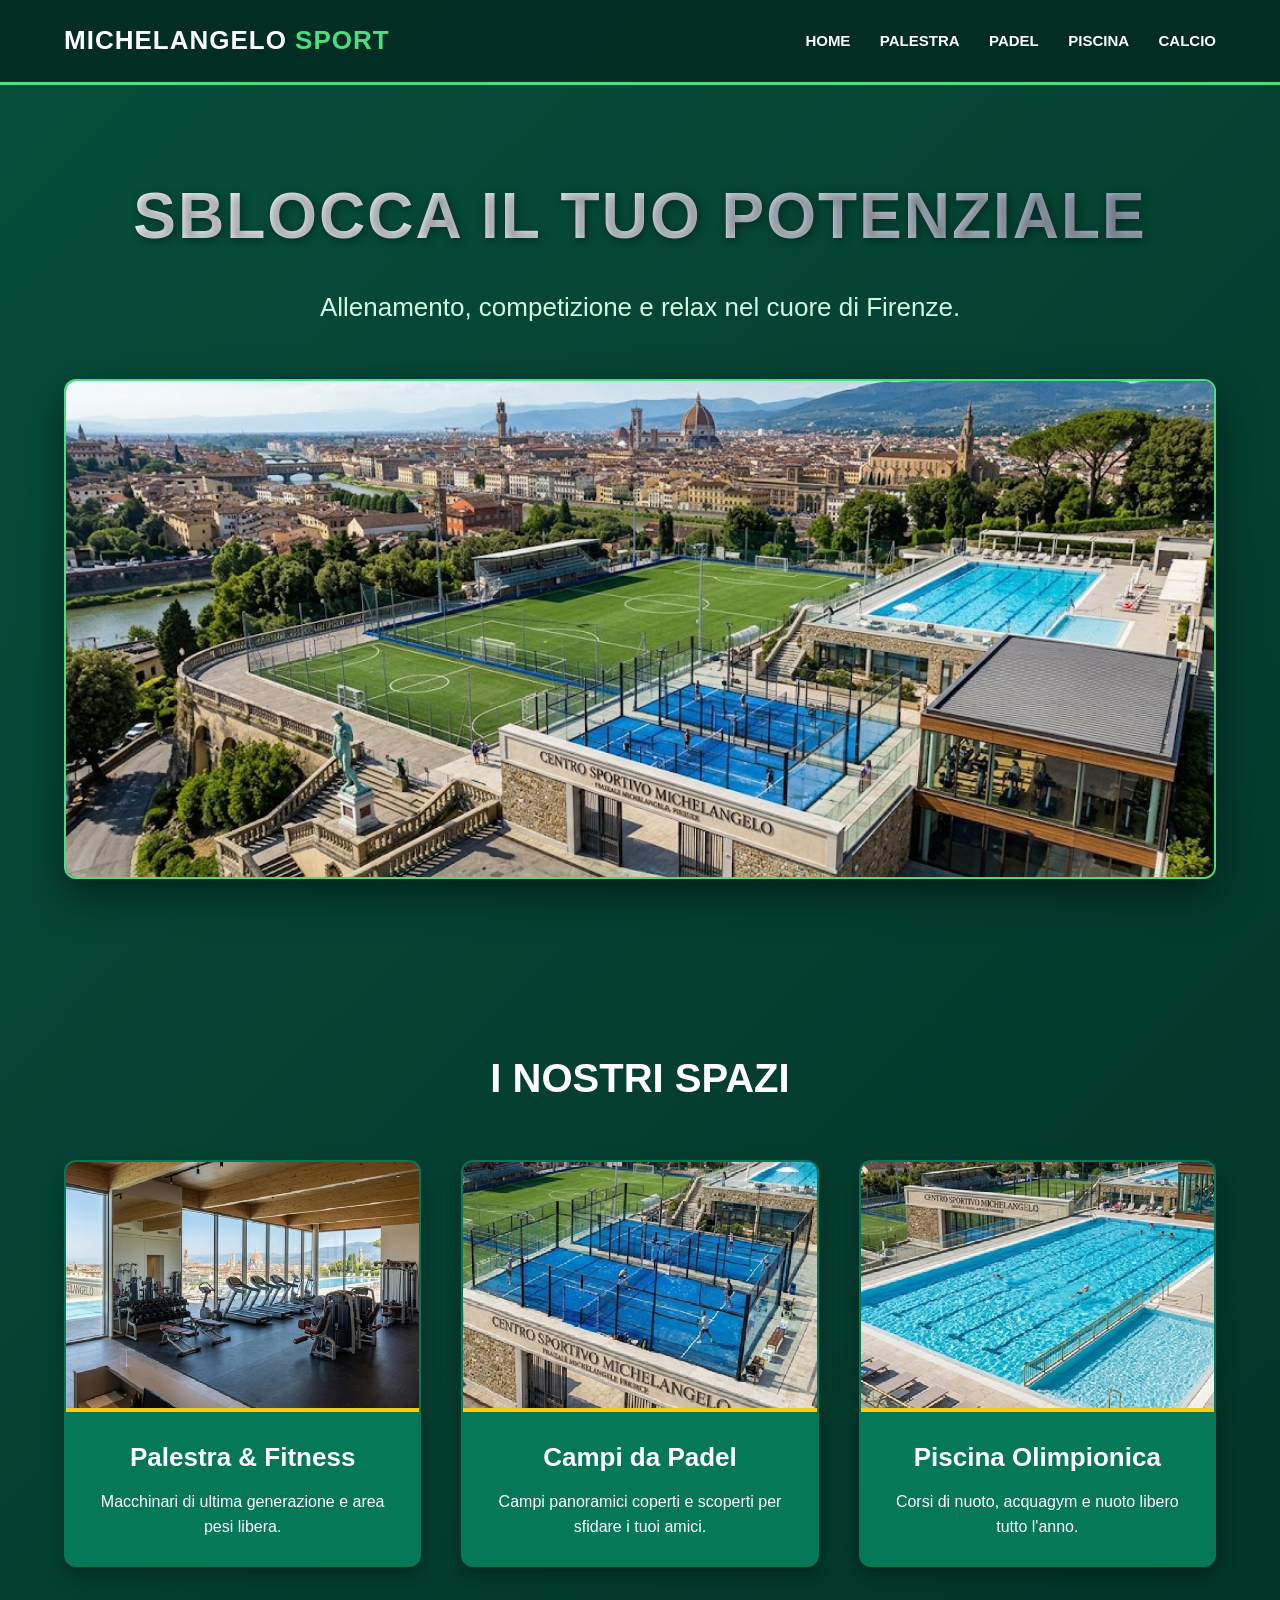
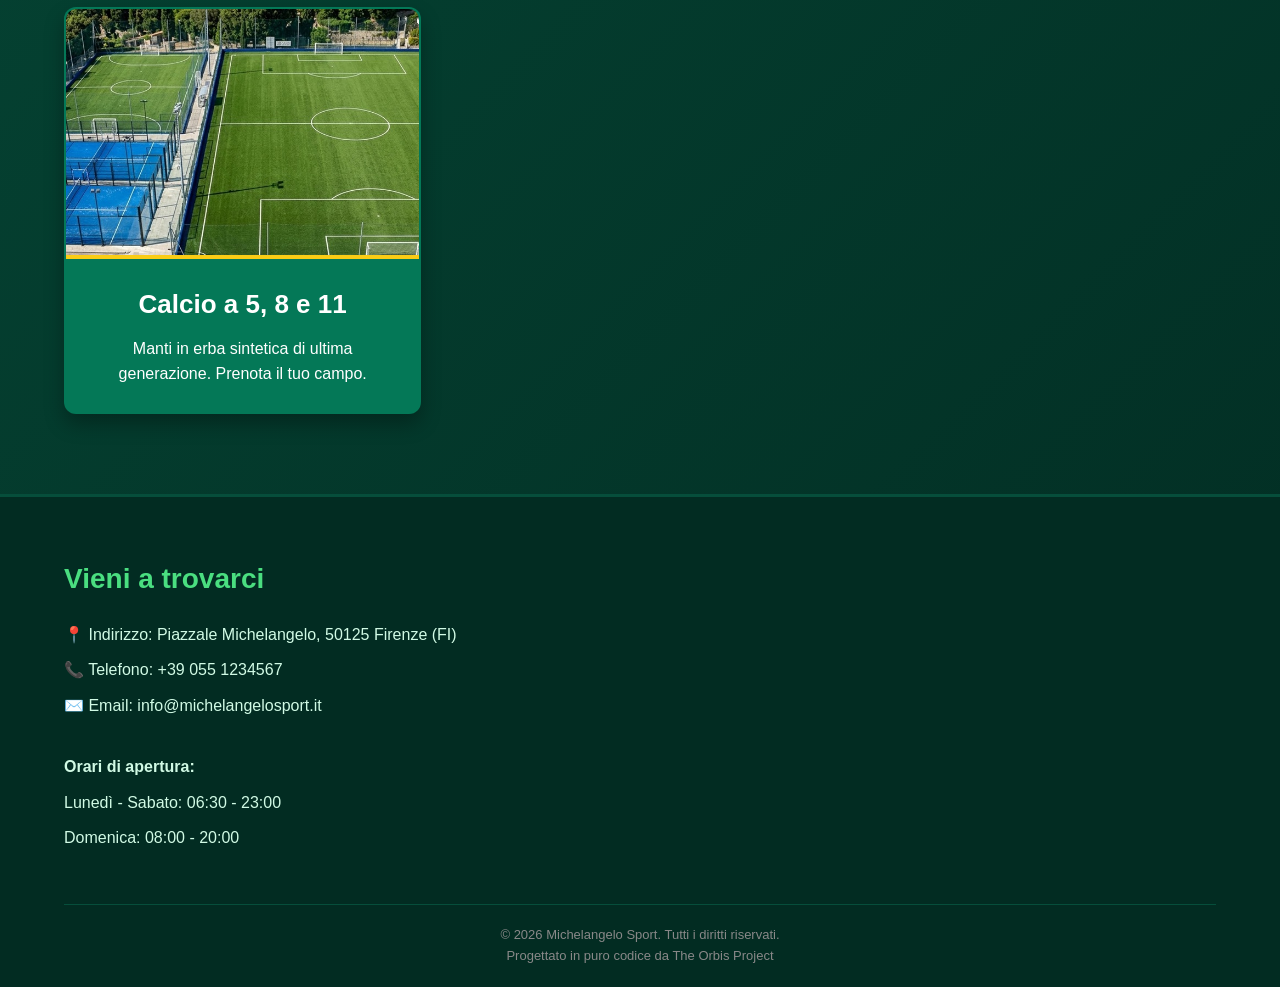
==== index.html @ 086e08e2 "MiniApp: ROLLBACK MANUALE (Utente)" ====
<!DOCTYPE html>
<html lang="it">
<head>
    <meta charset="UTF-8">
    <meta name="viewport" content="width=device-width, initial-scale=1.0">
    <title>Centro Sportivo Michelangelo | L'Energia prende Forma</title>
    <style>
        /* === VARIABILI E RESET (Nuovo Tema Natura e Vitalità) === */
        :root {
            --primary-color: #4ade80; /* Verde prato luminoso ed energico */
            --accent-color: #facc15; /* Giallo sole per i dettagli e i contrasti */
            --dark-bg: #064e3b; /* Verde foresta profondo per lo sfondo principale */
            --card-bg: #047857; /* Verde smeraldo per le schede dei servizi */
            --text-light: #ffffff; /* Testo bianco puro per massima leggibilità */
            --text-muted: #d1fae5; /* Verde chiarissimo per i testi secondari */
        }
        
        * {
            box-sizing: border-box;
            margin: 0;
            padding: 0;
        }

        body {
            font-family: 'Segoe UI', Tahoma, Geneva, Verdana, sans-serif;
            background: linear-gradient(135deg, var(--dark-bg) 0%, #022c22 100%);
            color: var(--text-light);
            line-height: 1.6;
            overflow-x: hidden; /* Evita qualsiasi scorrimento laterale indesiderato */
        }

        a {
            text-decoration: none;
            color: inherit;
        }

        /* === BARRA DI NAVIGAZIONE === */
        header {
            background-color: rgba(2, 44, 34, 0.95);
            color: white;
            padding: 20px 5%;
            display: flex;
            justify-content: space-between;
            align-items: center;
            position: sticky;
            top: 0;
            z-index: 1000;
            border-bottom: 3px solid var(--primary-color);
        }

        .logo {
            font-size: 26px;
            font-weight: 900;
            letter-spacing: 1px;
        }

        .logo span {
            color: var(--primary-color);
        }

        nav a {
            color: white;
            margin-left: 25px;
            font-weight: 600;
            font-size: 15px;
            text-transform: uppercase;
            transition: color 0.3s ease;
        }

        nav a:hover {
            color: var(--accent-color);
        }

        /* === SEZIONE HERO (PRINCIPALE) === */
        .hero {
            padding: 80px 5%;
            text-align: center;
        }

        .hero h1 {
            font-size: 64px; 
            margin-bottom: 20px;
            text-transform: uppercase;
            letter-spacing: 2px;
            /* Modifica: Gradiente premium da bianco puro a grigio argento */
            background: -webkit-linear-gradient(45deg, #ffffff, #e2e8f0, #94a3b8);
            -webkit-background-clip: text;
            -webkit-text-fill-color: transparent;
            text-shadow: 2px 2px 10px rgba(0,0,0,0.4);
        }

        .hero p {
            font-size: 26px; 
            color: var(--text-muted);
            margin-bottom: 50px;
            font-weight: 500;
        }

        .hero-image {
            width: 100%;
            height: 500px;
            object-fit: cover; 
            border-radius: 12px;
            box-shadow: 0 15px 40px rgba(0, 0, 0, 0.5);
            border: 2px solid var(--primary-color);
        }

        /* === SEZIONE SERVIZI === */
        .services-section {
            padding: 80px 5%;
        }

        .section-title {
            text-align: center;
            font-size: 40px;
            margin-bottom: 50px;
            color: white;
            text-transform: uppercase;
        }

        .grid-container {
            display: grid;
            grid-template-columns: repeat(auto-fit, minmax(280px, 1fr));
            gap: 40px;
        }

        .service-card {
            background-color: var(--card-bg);
            border-radius: 12px;
            overflow: hidden;
            box-shadow: 0 10px 20px rgba(0,0,0,0.3);
            transition: transform 0.3s ease, box-shadow 0.3s ease, border-color 0.3s ease;
            display: block; 
            border: 2px solid transparent;
        }

        .service-card:hover {
            transform: translateY(-10px);
            box-shadow: 0 15px 30px rgba(74, 222, 128, 0.3);
            border-color: var(--accent-color);
        }

        .card-image {
            width: 100%;
            height: 250px;
            object-fit: cover;
            display: block;
            border-bottom: 4px solid var(--accent-color);
        }

        .card-content {
            padding: 25px;
            text-align: center;
        }

        .card-content h3 {
            font-size: 26px;
            margin-bottom: 10px;
            color: white;
        }

        .card-content p {
            font-size: 16px;
            color: var(--text-muted);
        }

        /* === FOOTER E CONTATTI === */
        footer {
            background-color: #022c22;
            color: white;
            padding: 60px 5% 20px 5%;
            border-top: 3px solid #064e3b;
        }

        .footer-content {
            display: flex;
            flex-wrap: wrap;
            gap: 40px;
            justify-content: space-between;
            margin-bottom: 40px;
        }

        .contact-info {
            flex: 1;
            min-width: 300px;
        }

        .contact-info h2 {
            font-size: 28px;
            color: var(--primary-color);
            margin-bottom: 20px;
        }

        .contact-info p {
            margin-bottom: 10px;
            font-size: 16px;
            color: var(--text-muted);
        }

        .map-box {
            flex: 1;
            min-width: 300px;
        }

        .map-box iframe {
            width: 100%;
            height: 300px;
            border: none;
            border-radius: 12px;
            opacity: 0.9;
            transition: opacity 0.3s;
        }

        .map-box iframe:hover {
            opacity: 1;
        }

        .orbis-credit {
            text-align: center;
            padding-top: 20px;
            border-top: 1px solid #064e3b;
            font-size: 13px;
            color: #888;
        }

        /* =========================================================
           ADATTAMENTO PER CELLULARI (Media Queries) 
           ========================================================= */
        @media (max-width: 768px) {
            header {
                flex-direction: column;
                padding: 15px 5%;
                text-align: center;
            }
            
            .logo {
                margin-bottom: 15px;
                font-size: 24px;
            }

            nav {
                display: flex;
                flex-wrap: wrap;
                justify-content: center;
                gap: 15px;
            }

            nav a {
                margin-left: 0;
                font-size: 13px;
            }

            .hero {
                padding: 40px 5%;
            }

            .hero h1 {
                font-size: 34px;
            }

            .hero p {
                font-size: 18px;
                margin-bottom: 30px;
            }

            .hero-image {
                height: 250px;
            }

            .section-title {
                font-size: 30px;
                margin-bottom: 30px;
            }

            .footer-content {
                flex-direction: column;
                text-align: center;
            }

            .contact-info, .map-box {
                min-width: 100%;
            }
        }
    </style>
</head>
<body>

    <header>
        <div class="logo">MICHELANGELO <span>SPORT</span></div>
        <nav>
            <a href="index.html">Home</a>
            <a href="palestra.html">Palestra</a>
            <a href="padel.html">Padel</a>
            <a href="piscina.html">Piscina</a>
            <a href="calcio.html">Calcio</a>
        </nav>
    </header>

    <section class="hero">
        <h1>Sblocca il tuo potenziale</h1>
        <p>Allenamento, competizione e relax nel cuore di Firenze.</p>
        <img src="img/hero-sport.jpg" alt="Centro Sportivo Michelangelo" class="hero-image">
    </section>

    <section class="services-section">
        <h2 class="section-title">I Nostri Spazi</h2>
        <div class="grid-container">
            
            <a href="palestra.html" class="service-card">
                <img src="img/palestra.jpg" alt="Palestra e Fitness" class="card-image">
                <div class="card-content">
                    <h3 style="color: #ffffff;">Palestra & Fitness</h3>
                    <p style="color: #ffffff;">Macchinari di ultima generazione e area pesi libera.</p>
                </div>
            </a>

            <a href="padel.html" class="service-card">
                <img src="img/padel.jpg" alt="Campi da Padel" class="card-image">
                <div class="card-content">
                    <h3 style="color: #ffffff;">Campi da Padel</h3>
                    <p style="color: #ffffff;">Campi panoramici coperti e scoperti per sfidare i tuoi amici.</p>
                </div>
            </a>

            <a href="piscina.html" class="service-card">
                <img src="img/piscina.jpg" alt="Piscina Olimpionica" class="card-image">
                <div class="card-content">
                    <h3 style="color: #ffffff;">Piscina Olimpionica</h3>
                    <p style="color: #ffffff;">Corsi di nuoto, acquagym e nuoto libero tutto l'anno.</p>
                </div>
            </a>

            <a href="calcio.html" class="service-card">
                <img src="img/calcio.jpg" alt="Campi da Calcio" class="card-image">
                <div class="card-content">
                    <h3 style="color: #ffffff;">Calcio a 5, 8 e 11</h3>
                    <p style="color: #ffffff;">Manti in erba sintetica di ultima generazione. Prenota il tuo campo.</p>
                </div>
            </a>

        </div>
    </section>

    <footer>
        <div class="footer-content">
            <div class="contact-info">
                <h2>Vieni a trovarci</h2>
                <p>📍 Indirizzo: Piazzale Michelangelo, 50125 Firenze (FI)</p>
                <p>📞 Telefono: +39 055 1234567</p>
                <p>✉️ Email: info@michelangelosport.it</p>
                <br>
                <p><strong>Orari di apertura:</strong></p>
                <p>Lunedì - Sabato: 06:30 - 23:00</p>
                <p>Domenica: 08:00 - 20:00</p>
            </div>
            <div class="map-box">
                <iframe src="https://www.google.com/maps/embed?pb=!1m18!1m12!1m3!1d2881.564478144087!2d11.262529815494236!3d43.76295597911762!2m3!1f0!2f0!3f0!3m2!1i1024!2i768!4f13.1!3m3!1m2!1s0x132a54054a3dc4fb%3A0xb3fc4902dcfe8650!2sPiazzale%20Michelangelo!5e0!3m2!1sit!2sit!4v1689255000000!5m2!1sit!2sit" allowfullscreen="" loading="lazy" referrerpolicy="no-referrer-when-downgrade"></iframe>
            </div>
        </div>
        <div class="orbis-credit">
            © 2026 Michelangelo Sport. Tutti i diritti riservati.<br>
            Progettato in puro codice da The Orbis Project
        </div>
    </footer>

</body>
</html>
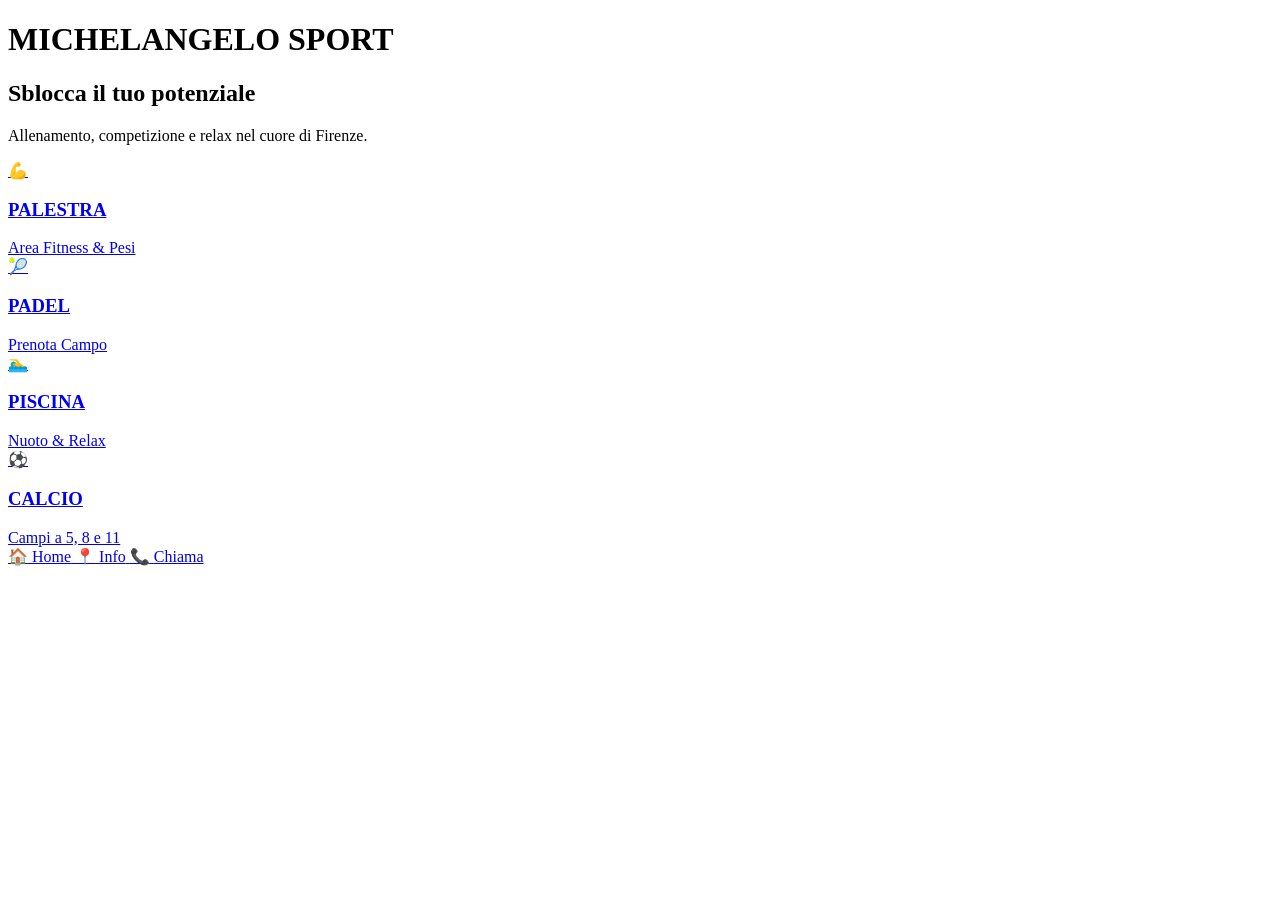
==== commit 7344d764: "Update index.html" ====
--- a/index.html
+++ b/index.html
@@ -2,366 +2,101 @@
 <html lang="it">
 <head>
     <meta charset="UTF-8">
-    <meta name="viewport" content="width=device-width, initial-scale=1.0">
+    <!-- Ottimizzazione per impedire lo zoom involontario sui dispositivi mobili -->
+    <meta name="viewport" content="width=device-width, initial-scale=1.0, maximum-scale=1.0, user-scalable=no">
     <title>Centro Sportivo Michelangelo | L'Energia prende Forma</title>
-    <style>
-        /* === VARIABILI E RESET (Nuovo Tema Natura e Vitalità) === */
-        :root {
-            --primary-color: #4ade80; /* Verde prato luminoso ed energico */
-            --accent-color: #facc15; /* Giallo sole per i dettagli e i contrasti */
-            --dark-bg: #064e3b; /* Verde foresta profondo per lo sfondo principale */
-            --card-bg: #047857; /* Verde smeraldo per le schede dei servizi */
-            --text-light: #ffffff; /* Testo bianco puro per massima leggibilità */
-            --text-muted: #d1fae5; /* Verde chiarissimo per i testi secondari */
-        }
-        
-        * {
-            box-sizing: border-box;
-            margin: 0;
-            padding: 0;
-        }
-
-        body {
-            font-family: 'Segoe UI', Tahoma, Geneva, Verdana, sans-serif;
-            background: linear-gradient(135deg, var(--dark-bg) 0%, #022c22 100%);
-            color: var(--text-light);
-            line-height: 1.6;
-            overflow-x: hidden; /* Evita qualsiasi scorrimento laterale indesiderato */
-        }
-
-        a {
-            text-decoration: none;
-            color: inherit;
-        }
-
-        /* === BARRA DI NAVIGAZIONE === */
-        header {
-            background-color: rgba(2, 44, 34, 0.95);
-            color: white;
-            padding: 20px 5%;
-            display: flex;
-            justify-content: space-between;
-            align-items: center;
-            position: sticky;
-            top: 0;
-            z-index: 1000;
-            border-bottom: 3px solid var(--primary-color);
-        }
-
-        .logo {
-            font-size: 26px;
-            font-weight: 900;
-            letter-spacing: 1px;
-        }
-
-        .logo span {
-            color: var(--primary-color);
-        }
-
-        nav a {
-            color: white;
-            margin-left: 25px;
-            font-weight: 600;
-            font-size: 15px;
-            text-transform: uppercase;
-            transition: color 0.3s ease;
-        }
-
-        nav a:hover {
-            color: var(--accent-color);
-        }
-
-        /* === SEZIONE HERO (PRINCIPALE) === */
-        .hero {
-            padding: 80px 5%;
-            text-align: center;
-        }
-
-        .hero h1 {
-            font-size: 64px; 
-            margin-bottom: 20px;
-            text-transform: uppercase;
-            letter-spacing: 2px;
-            /* Modifica: Gradiente premium da bianco puro a grigio argento */
-            background: -webkit-linear-gradient(45deg, #ffffff, #e2e8f0, #94a3b8);
-            -webkit-background-clip: text;
-            -webkit-text-fill-color: transparent;
-            text-shadow: 2px 2px 10px rgba(0,0,0,0.4);
-        }
-
-        .hero p {
-            font-size: 26px; 
-            color: var(--text-muted);
-            margin-bottom: 50px;
-            font-weight: 500;
-        }
-
-        .hero-image {
-            width: 100%;
-            height: 500px;
-            object-fit: cover; 
-            border-radius: 12px;
-            box-shadow: 0 15px 40px rgba(0, 0, 0, 0.5);
-            border: 2px solid var(--primary-color);
-        }
-
-        /* === SEZIONE SERVIZI === */
-        .services-section {
-            padding: 80px 5%;
-        }
-
-        .section-title {
-            text-align: center;
-            font-size: 40px;
-            margin-bottom: 50px;
-            color: white;
-            text-transform: uppercase;
-        }
-
-        .grid-container {
-            display: grid;
-            grid-template-columns: repeat(auto-fit, minmax(280px, 1fr));
-            gap: 40px;
-        }
-
-        .service-card {
-            background-color: var(--card-bg);
-            border-radius: 12px;
-            overflow: hidden;
-            box-shadow: 0 10px 20px rgba(0,0,0,0.3);
-            transition: transform 0.3s ease, box-shadow 0.3s ease, border-color 0.3s ease;
-            display: block; 
-            border: 2px solid transparent;
-        }
-
-        .service-card:hover {
-            transform: translateY(-10px);
-            box-shadow: 0 15px 30px rgba(74, 222, 128, 0.3);
-            border-color: var(--accent-color);
-        }
-
-        .card-image {
-            width: 100%;
-            height: 250px;
-            object-fit: cover;
-            display: block;
-            border-bottom: 4px solid var(--accent-color);
-        }
-
-        .card-content {
-            padding: 25px;
-            text-align: center;
-        }
-
-        .card-content h3 {
-            font-size: 26px;
-            margin-bottom: 10px;
-            color: white;
-        }
-
-        .card-content p {
-            font-size: 16px;
-            color: var(--text-muted);
-        }
-
-        /* === FOOTER E CONTATTI === */
-        footer {
-            background-color: #022c22;
-            color: white;
-            padding: 60px 5% 20px 5%;
-            border-top: 3px solid #064e3b;
-        }
-
-        .footer-content {
-            display: flex;
-            flex-wrap: wrap;
-            gap: 40px;
-            justify-content: space-between;
-            margin-bottom: 40px;
-        }
-
-        .contact-info {
-            flex: 1;
-            min-width: 300px;
-        }
-
-        .contact-info h2 {
-            font-size: 28px;
-            color: var(--primary-color);
-            margin-bottom: 20px;
-        }
-
-        .contact-info p {
-            margin-bottom: 10px;
-            font-size: 16px;
-            color: var(--text-muted);
-        }
-
-        .map-box {
-            flex: 1;
-            min-width: 300px;
-        }
-
-        .map-box iframe {
-            width: 100%;
-            height: 300px;
-            border: none;
-            border-radius: 12px;
-            opacity: 0.9;
-            transition: opacity 0.3s;
-        }
-
-        .map-box iframe:hover {
-            opacity: 1;
-        }
-
-        .orbis-credit {
-            text-align: center;
-            padding-top: 20px;
-            border-top: 1px solid #064e3b;
-            font-size: 13px;
-            color: #888;
-        }
-
-        /* =========================================================
-           ADATTAMENTO PER CELLULARI (Media Queries) 
-           ========================================================= */
-        @media (max-width: 768px) {
-            header {
-                flex-direction: column;
-                padding: 15px 5%;
-                text-align: center;
-            }
-            
-            .logo {
-                margin-bottom: 15px;
-                font-size: 24px;
-            }
-
-            nav {
-                display: flex;
-                flex-wrap: wrap;
-                justify-content: center;
-                gap: 15px;
-            }
-
-            nav a {
-                margin-left: 0;
-                font-size: 13px;
-            }
-
-            .hero {
-                padding: 40px 5%;
-            }
-
-            .hero h1 {
-                font-size: 34px;
-            }
-
-            .hero p {
-                font-size: 18px;
-                margin-bottom: 30px;
-            }
-
-            .hero-image {
-                height: 250px;
-            }
-
-            .section-title {
-                font-size: 30px;
-                margin-bottom: 30px;
-            }
-
-            .footer-content {
-                flex-direction: column;
-                text-align: center;
-            }
-
-            .contact-info, .map-box {
-                min-width: 100%;
-            }
-        }
-    </style>
+    <meta name="description" content="Allenamento, competizione e relax nel cuore di Firenze. Scopri i nostri campi da Padel, Calcio, Piscina Olimpionica e Palestra.">
+    
+    <!-- Fogli di stile -->
+    <link rel="stylesheet" href="css/style.css">
 </head>
 <body>
+    <!-- 1. SFONDO E OVERLAY (L'immagine hero-sport.jpg sarà richiamata dal CSS) -->
+    <div class="background-container">
+        <div class="glass-overlay"></div>
+    </div>
 
-    <header>
-        <div class="logo">MICHELANGELO <span>SPORT</span></div>
-        <nav>
-            <a href="index.html">Home</a>
-            <a href="palestra.html">Palestra</a>
-            <a href="padel.html">Padel</a>
-            <a href="piscina.html">Piscina</a>
-            <a href="calcio.html">Calcio</a>
-        </nav>
+    <!-- 2. HEADER MINIMAL (Glassmorphism) -->
+    <header class="top-nav glass-panel">
+        <div class="brand-container">
+            <h1 class="brand-logo">MICHELANGELO <span class="brand-accent">SPORT</span></h1>
+        </div>
     </header>
 
-    <section class="hero">
-        <h1>Sblocca il tuo potenziale</h1>
-        <p>Allenamento, competizione e relax nel cuore di Firenze.</p>
-        <img src="img/hero-sport.jpg" alt="Centro Sportivo Michelangelo" class="hero-image">
-    </section>
+    <!-- 3. SCHERMATA PRINCIPALE (Centrale) -->
+    <main class="hero-center">
+        <div class="hero-titles">
+            <h2 id="main-title">Sblocca il tuo potenziale</h2>
+            <p id="main-subtitle">Allenamento, competizione e relax nel cuore di Firenze.</p>
+        </div>
 
-    <section class="services-section">
-        <h2 class="section-title">I Nostri Spazi</h2>
-        <div class="grid-container">
+        <!-- 4. GRIGLIA DEGLI SPORT (Touch-friendly per App) -->
+        <div class="sports-grid">
+            <!-- I link usano l'hash (#) per attivare i modali in JS senza ricaricare la pagina -->
+            <a href="#palestra" class="sport-node">
+                <div class="node-icon">💪</div>
+                <div class="node-text">
+                    <h3>PALESTRA</h3>
+                    <span>Area Fitness & Pesi</span>
+                </div>
+            </a>
             
-            <a href="palestra.html" class="service-card">
-                <img src="img/palestra.jpg" alt="Palestra e Fitness" class="card-image">
-                <div class="card-content">
-                    <h3 style="color: #ffffff;">Palestra & Fitness</h3>
-                    <p style="color: #ffffff;">Macchinari di ultima generazione e area pesi libera.</p>
+            <a href="#padel" class="sport-node">
+                <div class="node-icon">🎾</div>
+                <div class="node-text">
+                    <h3>PADEL</h3>
+                    <span>Prenota Campo</span>
                 </div>
             </a>
 
-            <a href="padel.html" class="service-card">
-                <img src="img/padel.jpg" alt="Campi da Padel" class="card-image">
-                <div class="card-content">
-                    <h3 style="color: #ffffff;">Campi da Padel</h3>
-                    <p style="color: #ffffff;">Campi panoramici coperti e scoperti per sfidare i tuoi amici.</p>
+            <a href="#piscina" class="sport-node">
+                <div class="node-icon">🏊‍♂️</div>
+                <div class="node-text">
+                    <h3>PISCINA</h3>
+                    <span>Nuoto & Relax</span>
                 </div>
             </a>
 
-            <a href="piscina.html" class="service-card">
-                <img src="img/piscina.jpg" alt="Piscina Olimpionica" class="card-image">
-                <div class="card-content">
-                    <h3 style="color: #ffffff;">Piscina Olimpionica</h3>
-                    <p style="color: #ffffff;">Corsi di nuoto, acquagym e nuoto libero tutto l'anno.</p>
+            <a href="#calcio" class="sport-node">
+                <div class="node-icon">⚽</div>
+                <div class="node-text">
+                    <h3>CALCIO</h3>
+                    <span>Campi a 5, 8 e 11</span>
                 </div>
             </a>
+        </div>
+    </main>
 
-            <a href="calcio.html" class="service-card">
-                <img src="img/calcio.jpg" alt="Campi da Calcio" class="card-image">
-                <div class="card-content">
-                    <h3 style="color: #ffffff;">Calcio a 5, 8 e 11</h3>
-                    <p style="color: #ffffff;">Manti in erba sintetica di ultima generazione. Prenota il tuo campo.</p>
-                </div>
-            </a>
+    <!-- 5. DOCK INFERIORE (Stile iOS - Contatti Rapidi e Mappa) -->
+    <nav class="bottom-dock glass-dock">
+        <!-- Pulsante Home per chiudere i modali e tornare alla vista principale -->
+        <a href="#" class="dock-btn active" id="btn-home" title="Home">
+            <span class="dock-icon">🏠</span>
+            <span class="dock-label">Home</span>
+        </a>
+        
+        <!-- Richiama il modale dinamico dei contatti -->
+        <a href="#orari-mappa" class="dock-btn" title="Mappa e Orari">
+            <span class="dock-icon">📍</span>
+            <span class="dock-label">Info</span>
+        </a>
+        
+        <!-- Funzione nativa per far partire subito la chiamata dal telefono -->
+        <a href="tel:+390551234567" class="dock-btn call-action" title="Chiama Ora">
+            <span class="dock-icon">📞</span>
+            <span class="dock-label">Chiama</span>
+        </a>
+    </nav>
 
+    <!-- 6. CONTENITORE MODALI (Finestre a scomparsa istantanee) -->
+    <div id="modal-overlay" class="hidden">
+        <div id="modal-content-box" class="glass-modal">
+            <!-- Qui il JavaScript inietterà i contenuti dinamici (pagamenti, form, maestri) -->
+            <div id="modal-dynamic-body"></div>
         </div>
-    </section>
+    </div>
 
-    <footer>
-        <div class="footer-content">
-            <div class="contact-info">
-                <h2>Vieni a trovarci</h2>
-                <p>📍 Indirizzo: Piazzale Michelangelo, 50125 Firenze (FI)</p>
-                <p>📞 Telefono: +39 055 1234567</p>
-                <p>✉️ Email: info@michelangelosport.it</p>
-                <br>
-                <p><strong>Orari di apertura:</strong></p>
-                <p>Lunedì - Sabato: 06:30 - 23:00</p>
-                <p>Domenica: 08:00 - 20:00</p>
-            </div>
-            <div class="map-box">
-                <iframe src="https://www.google.com/maps/embed?pb=!1m18!1m12!1m3!1d2881.564478144087!2d11.262529815494236!3d43.76295597911762!2m3!1f0!2f0!3f0!3m2!1i1024!2i768!4f13.1!3m3!1m2!1s0x132a54054a3dc4fb%3A0xb3fc4902dcfe8650!2sPiazzale%20Michelangelo!5e0!3m2!1sit!2sit!4v1689255000000!5m2!1sit!2sit" allowfullscreen="" loading="lazy" referrerpolicy="no-referrer-when-downgrade"></iframe>
-            </div>
-        </div>
-        <div class="orbis-credit">
-            © 2026 Michelangelo Sport. Tutti i diritti riservati.<br>
-            Progettato in puro codice da The Orbis Project
-        </div>
-    </footer>
-
+    <!-- SCRIPT (Motore Logico) -->
+    <script src="js/modals.js" defer></script>
 </body>
 </html>
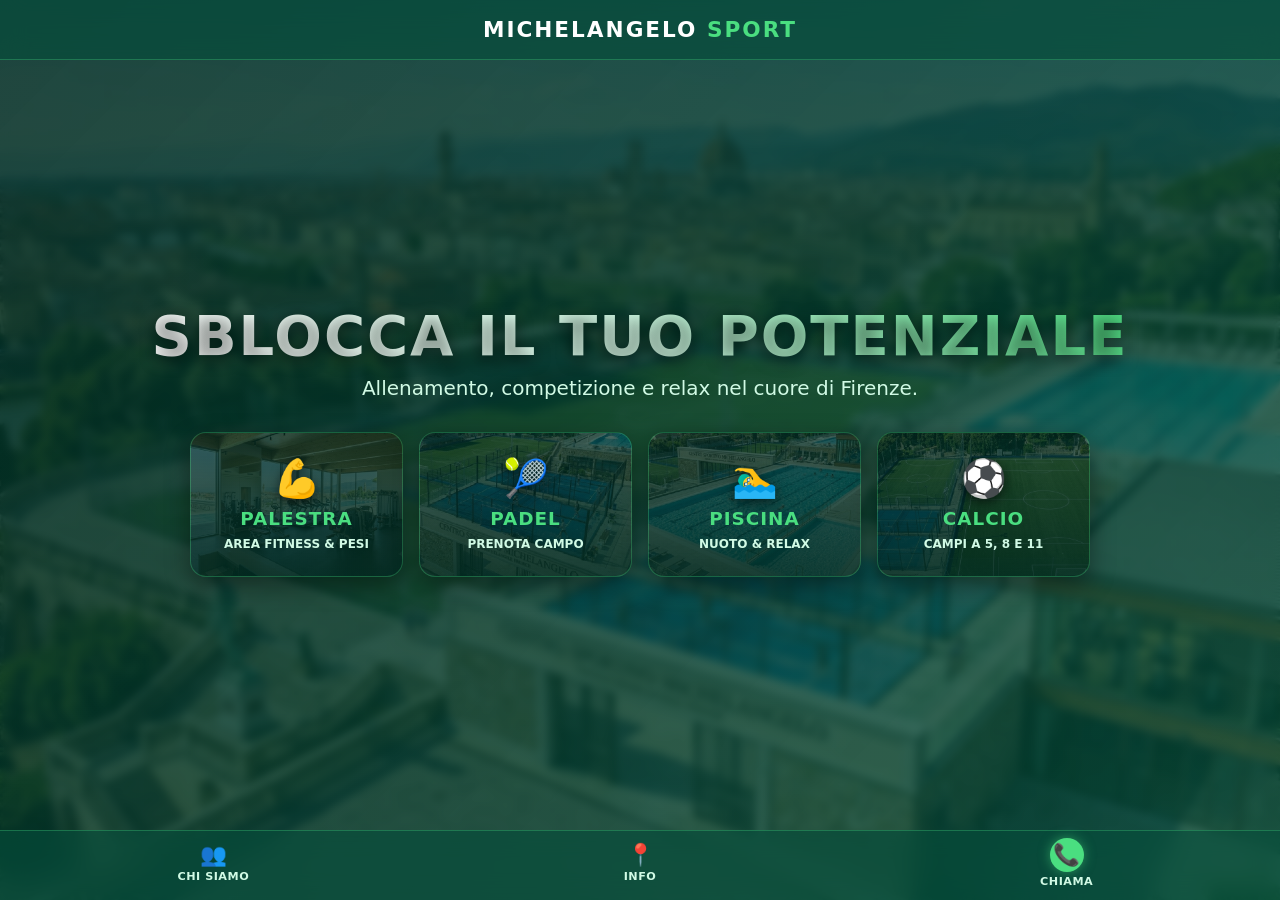
==== commit 6162e2ab: "Update index.html" ====
--- a/index.html
+++ b/index.html
@@ -11,7 +11,7 @@
     <link rel="stylesheet" href="css/style.css">
 </head>
 <body>
-    <!-- 1. SFONDO E OVERLAY (L'immagine hero-sport.jpg sarà richiamata dal CSS) -->
+    <!-- 1. SFONDO E OVERLAY (Immagine hero-sport.jpg nitida e visibile da CSS) -->
     <div class="background-container">
         <div class="glass-overlay"></div>
     </div>
@@ -32,7 +32,6 @@
 
         <!-- 4. GRIGLIA DEGLI SPORT (Touch-friendly per App) -->
         <div class="sports-grid">
-            <!-- I link usano l'hash (#) per attivare i modali in JS senza ricaricare la pagina -->
             <a href="#palestra" class="sport-node">
                 <div class="node-icon">💪</div>
                 <div class="node-text">
@@ -67,31 +66,30 @@
         </div>
     </main>
 
-    <!-- 5. DOCK INFERIORE (Stile iOS - Contatti Rapidi e Mappa) -->
+    <!-- 5. DOCK INFERIORE (Aggiornata: Chi Siamo al posto del tasto Home ridondante) -->
     <nav class="bottom-dock glass-dock">
-        <!-- Pulsante Home per chiudere i modali e tornare alla vista principale -->
-        <a href="#" class="dock-btn active" id="btn-home" title="Home">
-            <span class="dock-icon">🏠</span>
-            <span class="dock-label">Home</span>
+        <!-- Nuova scheda Chi Siamo -->
+        <a href="#chi-siamo" class="dock-btn" title="Chi Siamo">
+            <span class="dock-icon">👥</span>
+            <span class="dock-label">Chi Siamo</span>
         </a>
         
-        <!-- Richiama il modale dinamico dei contatti -->
+        <!-- Scheda Contatti, Mappa e Orari -->
         <a href="#orari-mappa" class="dock-btn" title="Mappa e Orari">
             <span class="dock-icon">📍</span>
             <span class="dock-label">Info</span>
         </a>
         
-        <!-- Funzione nativa per far partire subito la chiamata dal telefono -->
+        <!-- Chiamata diretta -->
         <a href="tel:+390551234567" class="dock-btn call-action" title="Chiama Ora">
             <span class="dock-icon">📞</span>
             <span class="dock-label">Chiama</span>
         </a>
     </nav>
 
-    <!-- 6. CONTENITORE MODALI (Finestre a scomparsa istantanee) -->
+    <!-- 6. CONTENITORE MODALI (Finestre a comparsa istantanee) -->
     <div id="modal-overlay" class="hidden">
         <div id="modal-content-box" class="glass-modal">
-            <!-- Qui il JavaScript inietterà i contenuti dinamici (pagamenti, form, maestri) -->
             <div id="modal-dynamic-body"></div>
         </div>
     </div>
--- a/css/style.css
+++ b/css/style.css
@@ -0,0 +1,405 @@
+/* ==========================================================================
+   MICHELANGELO SPORT - STILE GLOBALE & SINGLE PAGE APP
+   Ottimizzato per tutti i dispositivi (Mobile, Tablet, Desktop)
+   ========================================================================== */
+
+:root {
+    /* Palette Colori Originale Modernizzata */
+    --primary: #4ade80;         /* Verde Prato Neon */
+    --accent: #facc15;          /* Giallo Sole */
+    --dark-base: #022c22;       /* Verde Foresta scurissimo */
+
+    /* Variabili Glassmorphism */
+    --glass-bg: rgba(6, 78, 59, 0.65);        /* Sfondo pannelli vetro */
+    --glass-border: rgba(74, 222, 128, 0.3);  /* Bordi pannelli vetro */
+    --glass-blur: blur(12px);                 /* Sfocatura dietro ai pannelli */
+
+    /* Colori Testo */
+    --text-main: #ffffff;
+    --text-muted: #d1fae5;
+
+    /* Colori di Stato (per simulazioni) */
+    --slot-free: #22c55e;
+    --slot-busy: #ef4444;
+    --paypal-gold: #ffc439;
+
+    /* Font base */
+    --font-main: 'Segoe UI', system-ui, -apple-system, BlinkMacSystemFont, Roboto, sans-serif;
+}
+
+/* ==========================================================================
+   RESET & IMPOSTAZIONI BASE (Blocco scorrimento)
+   ========================================================================== */
+* {
+    box-sizing: border-box;
+    margin: 0;
+    padding: 0;
+    -webkit-tap-highlight-color: transparent;
+}
+
+html, body {
+    width: 100%;
+    height: 100dvh;
+    font-family: var(--font-main);
+    color: var(--text-main);
+    overflow: hidden;
+    background-color: var(--dark-base);
+}
+
+a {
+    text-decoration: none;
+    color: inherit;
+}
+
+/* ==========================================================================
+   SFONDO A SCHERMO INTERO & OVERLAY
+   ========================================================================== */
+.background-container {
+    position: fixed;
+    top: 0;
+    left: 0;
+    width: 100%;
+    height: 100%;
+    z-index: 1;
+    background-image: url('../img/hero-sport.jpg');
+    background-size: cover;
+    background-position: center;
+    background-repeat: no-repeat;
+}
+
+.glass-overlay {
+    position: absolute;
+    top: 0;
+    left: 0;
+    width: 100%;
+    height: 100%;
+    background: linear-gradient(135deg, rgba(2, 44, 34, 0.88) 0%, rgba(6, 78, 59, 0.78) 100%);
+    backdrop-filter: blur(4px);
+    -webkit-backdrop-filter: blur(4px);
+}
+
+/* ==========================================================================
+   HEADER MINIMAL (Logo)
+   ========================================================================== */
+.top-nav {
+    position: fixed;
+    top: 0;
+    left: 0;
+    width: 100%;
+    height: 60px;
+    display: flex;
+    align-items: center;
+    justify-content: center;
+    z-index: 50;
+    background: var(--glass-bg);
+    backdrop-filter: var(--glass-blur);
+    -webkit-backdrop-filter: var(--glass-blur);
+    border-bottom: 1px solid var(--glass-border);
+}
+
+.brand-logo {
+    font-size: 1.35rem;
+    font-weight: 900;
+    letter-spacing: 2px;
+}
+
+.brand-accent {
+    color: var(--primary);
+}
+
+/* ==========================================================================
+   AREA CENTRALE (Hero & Griglia Nodi)
+   ========================================================================== */
+.hero-center {
+    position: relative;
+    z-index: 10;
+    display: flex;
+    flex-direction: column;
+    justify-content: center;
+    align-items: center;
+    width: 100%;
+    height: 100%;
+    padding: 70px 20px 90px 20px;
+}
+
+.hero-titles {
+    text-align: center;
+    margin-bottom: 2rem;
+}
+
+#main-title {
+    font-size: clamp(1.8rem, 4.5vw, 3.5rem);
+    text-transform: uppercase;
+    letter-spacing: 2px;
+    margin-bottom: 8px;
+    background: -webkit-linear-gradient(45deg, #ffffff, #d1fae5, var(--primary));
+    -webkit-background-clip: text;
+    -webkit-text-fill-color: transparent;
+    text-shadow: 0px 4px 15px rgba(0, 0, 0, 0.5);
+}
+
+#main-subtitle {
+    font-size: clamp(0.95rem, 1.8vw, 1.25rem);
+    color: var(--text-muted);
+    font-weight: 500;
+}
+
+/* ==========================================================================
+   GRIGLIA SPORT (Nodi con Immagini di Sfondo)
+   ========================================================================== */
+.sports-grid {
+    display: grid;
+    grid-template-columns: repeat(4, 1fr);
+    gap: 16px;
+    width: 100%;
+    max-width: 900px;
+}
+
+.sport-node {
+    position: relative;
+    border: 1px solid var(--glass-border);
+    border-radius: 16px;
+    padding: 24px 12px;
+    display: flex;
+    flex-direction: column;
+    align-items: center;
+    justify-content: center;
+    text-align: center;
+    overflow: hidden;
+    transition: transform 0.3s cubic-bezier(0.25, 0.8, 0.25, 1), border-color 0.3s ease, box-shadow 0.3s ease;
+    box-shadow: 0 8px 24px rgba(0, 0, 0, 0.4);
+    min-height: 130px;
+}
+
+/* Assegnazione immagini di sfondo per ciascuno sport */
+.sport-node[href="#palestra"] {
+    background: linear-gradient(180deg, rgba(2, 44, 34, 0.72) 0%, rgba(2, 44, 34, 0.9) 100%), 
+                url('../img/palestra.jpg') center/cover no-repeat;
+}
+
+.sport-node[href="#padel"] {
+    background: linear-gradient(180deg, rgba(2, 44, 34, 0.72) 0%, rgba(2, 44, 34, 0.9) 100%), 
+                url('../img/padel.jpg') center/cover no-repeat;
+}
+
+.sport-node[href="#piscina"] {
+    background: linear-gradient(180deg, rgba(2, 44, 34, 0.72) 0%, rgba(2, 44, 34, 0.9) 100%), 
+                url('../img/piscina.jpg') center/cover no-repeat;
+}
+
+.sport-node[href="#calcio"] {
+    background: linear-gradient(180deg, rgba(2, 44, 34, 0.72) 0%, rgba(2, 44, 34, 0.9) 100%), 
+                url('../img/calcio.jpg') center/cover no-repeat;
+}
+
+.sport-node:hover, .sport-node:active {
+    transform: translateY(-6px);
+    border-color: var(--primary);
+    box-shadow: 0 12px 30px rgba(74, 222, 128, 0.28);
+}
+
+.node-icon {
+    font-size: 2.3rem;
+    margin-bottom: 8px;
+    filter: drop-shadow(0 3px 6px rgba(0, 0, 0, 0.6));
+}
+
+.node-text h3 {
+    font-size: 1.15rem;
+    color: var(--primary);
+    margin-bottom: 4px;
+    letter-spacing: 1px;
+}
+
+.node-text span {
+    font-size: 0.75rem;
+    color: var(--text-muted);
+    text-transform: uppercase;
+    font-weight: 600;
+}
+
+/* ==========================================================================
+   DOCK INFERIORE (Stile iOS App)
+   ========================================================================== */
+.bottom-dock {
+    position: fixed;
+    bottom: 0;
+    left: 0;
+    width: 100%;
+    height: 70px;
+    padding-bottom: max(6px, env(safe-area-inset-bottom));
+    display: flex;
+    justify-content: space-around;
+    align-items: center;
+    z-index: 50;
+    background: var(--glass-bg);
+    backdrop-filter: var(--glass-blur);
+    -webkit-backdrop-filter: var(--glass-blur);
+    border-top: 1px solid var(--glass-border);
+}
+
+.dock-btn {
+    display: flex;
+    flex-direction: column;
+    align-items: center;
+    justify-content: center;
+    flex: 1;
+    height: 100%;
+    color: var(--text-muted);
+    transition: color 0.2s ease;
+}
+
+.dock-btn.active, .dock-btn:hover {
+    color: var(--primary);
+}
+
+.dock-icon {
+    font-size: 1.35rem;
+    margin-bottom: 3px;
+}
+
+.dock-label {
+    font-size: 0.7rem;
+    font-weight: 700;
+    text-transform: uppercase;
+    letter-spacing: 0.5px;
+}
+
+.call-action .dock-icon {
+    background: var(--primary);
+    color: var(--dark-base);
+    border-radius: 50%;
+    width: 34px;
+    height: 34px;
+    display: flex;
+    align-items: center;
+    justify-content: center;
+    margin-bottom: 3px;
+    box-shadow: 0 0 12px rgba(74, 222, 128, 0.5);
+}
+
+/* ==========================================================================
+   MOTORE MODALI (Finestre a Scomparsa)
+   ========================================================================== */
+#modal-overlay {
+    position: fixed;
+    top: 0;
+    left: 0;
+    width: 100%;
+    height: 100%;
+    background-color: rgba(0, 0, 0, 0.78);
+    backdrop-filter: blur(8px);
+    -webkit-backdrop-filter: blur(8px);
+    z-index: 2000;
+    display: flex;
+    justify-content: center;
+    align-items: center;
+    opacity: 1;
+    visibility: visible;
+    transition: opacity 0.3s ease, visibility 0.3s ease;
+}
+
+#modal-overlay.hidden {
+    opacity: 0;
+    visibility: hidden;
+    pointer-events: none;
+}
+
+#modal-content-box {
+    width: 92%;
+    max-width: 900px;
+    max-height: 85dvh;
+    background: #032019;
+    border: 1px solid var(--glass-border);
+    border-radius: 20px;
+    padding: 24px;
+    overflow-y: auto;
+    -webkit-overflow-scrolling: touch;
+    box-shadow: 0 25px 60px rgba(0, 0, 0, 0.7);
+    transform: scale(1);
+    transition: transform 0.3s cubic-bezier(0.175, 0.885, 0.32, 1.275);
+}
+
+#modal-overlay.hidden #modal-content-box {
+    transform: scale(0.95) translateY(20px);
+}
+
+/* Banner immagine all'interno dei modali */
+.modal-banner-img {
+    width: 100%;
+    height: 220px;
+    object-fit: cover;
+    border-radius: 12px;
+    margin-bottom: 1.5rem;
+    border: 1px solid var(--glass-border);
+    display: block;
+}
+
+/* Scrollbar personalizzata per modali */
+#modal-content-box::-webkit-scrollbar {
+    width: 6px;
+}
+#modal-content-box::-webkit-scrollbar-track {
+    background: rgba(0, 0, 0, 0.2);
+    border-radius: 10px;
+}
+#modal-content-box::-webkit-scrollbar-thumb {
+    background: var(--primary);
+    border-radius: 10px;
+}
+
+/* ==========================================================================
+   MEDIA QUERIES (Smartphone e Tablet)
+   ========================================================================== */
+@media (max-width: 768px) {
+    .sports-grid {
+        grid-template-columns: repeat(2, 1fr);
+        gap: 12px;
+        max-width: 480px;
+    }
+
+    .sport-node {
+        padding: 18px 8px;
+        min-height: 110px;
+    }
+
+    .node-icon {
+        font-size: 2rem;
+    }
+
+    .node-text h3 {
+        font-size: 1rem;
+    }
+
+    .node-text span {
+        font-size: 0.7rem;
+    }
+
+    #modal-content-box {
+        width: 95%;
+        padding: 18px;
+    }
+
+    .modal-banner-img {
+        height: 160px;
+    }
+}
+
+@media (max-height: 580px) and (orientation: landscape) {
+    .hero-center {
+        padding-top: 55px;
+        padding-bottom: 65px;
+        flex-direction: row;
+        gap: 20px;
+    }
+
+    .hero-titles {
+        margin-bottom: 0;
+        text-align: left;
+    }
+
+    .sports-grid {
+        grid-template-columns: repeat(2, 1fr);
+        max-width: 420px;
+    }
+}
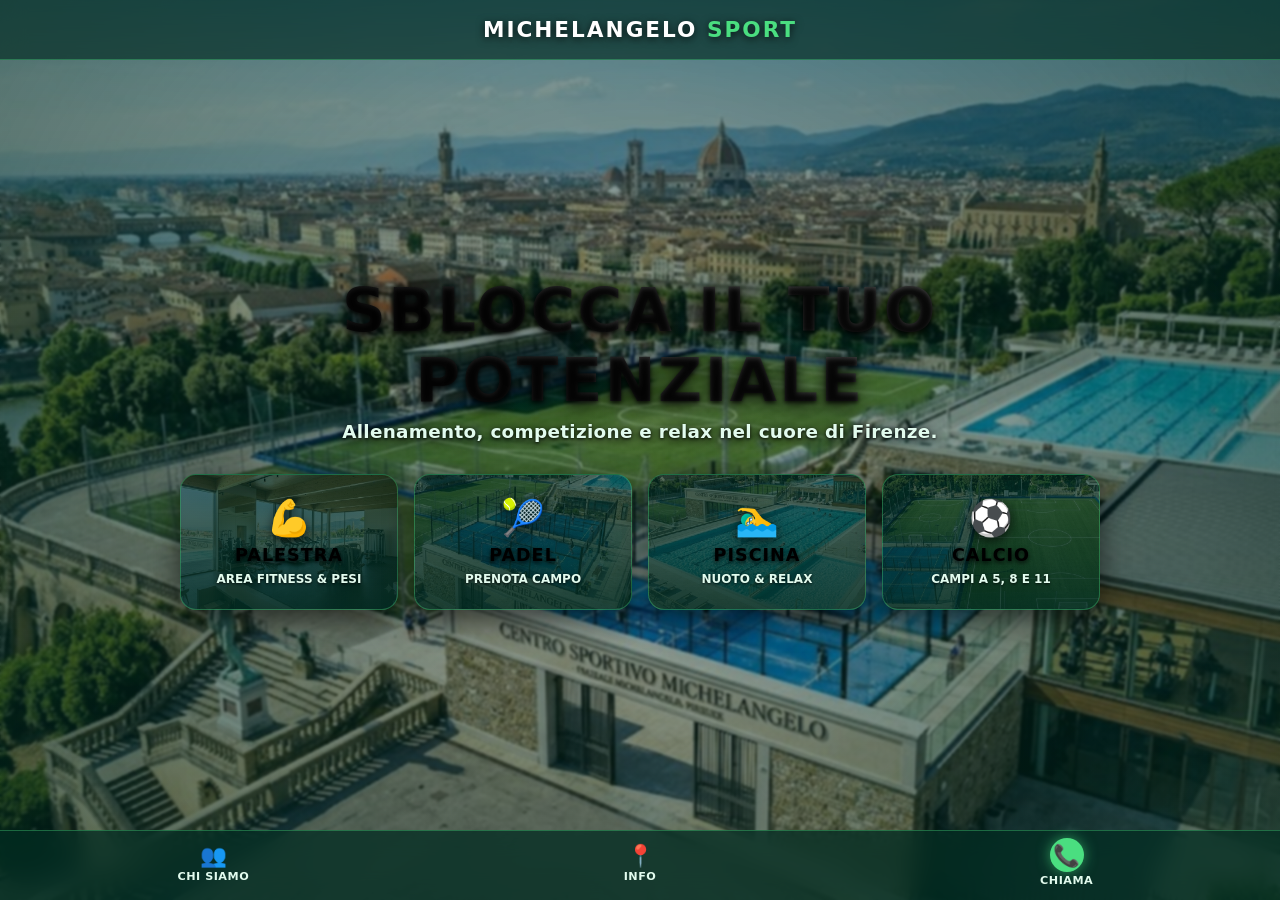
==== commit 2c791d05: "MiniApp Patch AI: Cambia la scritta sblocca il t" ====
--- a/index.html
+++ b/index.html
@@ -26,7 +26,7 @@
     <!-- 3. SCHERMATA PRINCIPALE (Centrale) -->
     <main class="hero-center">
         <div class="hero-titles">
-            <h2 id="main-title">Sblocca il tuo potenziale</h2>
+            <h2 id="main-title" style="background: linear-gradient(90deg, #111111, #555555); -webkit-background-clip: text; -webkit-text-fill-color: transparent;">Sblocca il tuo potenziale</h2>
             <p id="main-subtitle">Allenamento, competizione e relax nel cuore di Firenze.</p>
         </div>
 
@@ -35,7 +35,7 @@
             <a href="#palestra" class="sport-node">
                 <div class="node-icon">💪</div>
                 <div class="node-text">
-                    <h3>PALESTRA</h3>
+                    <h3 style="color: #000000;">PALESTRA</h3>
                     <span>Area Fitness & Pesi</span>
                 </div>
             </a>
@@ -43,7 +43,7 @@
             <a href="#padel" class="sport-node">
                 <div class="node-icon">🎾</div>
                 <div class="node-text">
-                    <h3>PADEL</h3>
+                    <h3 style="color: #000000;">PADEL</h3>
                     <span>Prenota Campo</span>
                 </div>
             </a>
@@ -51,7 +51,7 @@
             <a href="#piscina" class="sport-node">
                 <div class="node-icon">🏊‍♂️</div>
                 <div class="node-text">
-                    <h3>PISCINA</h3>
+                    <h3 style="color: #000000;">PISCINA</h3>
                     <span>Nuoto & Relax</span>
                 </div>
             </a>
@@ -59,7 +59,7 @@
             <a href="#calcio" class="sport-node">
                 <div class="node-icon">⚽</div>
                 <div class="node-text">
-                    <h3>CALCIO</h3>
+                    <h3 style="color: #000000;">CALCIO</h3>
                     <span>Campi a 5, 8 e 11</span>
                 </div>
             </a>
@@ -97,4 +97,4 @@
     <!-- SCRIPT (Motore Logico) -->
     <script src="js/modals.js" defer></script>
 </body>
-</html>
+</html>
--- a/css/style.css
+++ b/css/style.css
@@ -4,19 +4,19 @@
    ========================================================================== */
 
 :root {
-    /* Palette Colori Originale Modernizzata */
+    /* Palette Colori Originale */
     --primary: #4ade80;         /* Verde Prato Neon */
     --accent: #facc15;          /* Giallo Sole */
     --dark-base: #022c22;       /* Verde Foresta scurissimo */
 
     /* Variabili Glassmorphism */
-    --glass-bg: rgba(6, 78, 59, 0.65);        /* Sfondo pannelli vetro */
-    --glass-border: rgba(74, 222, 128, 0.3);  /* Bordi pannelli vetro */
-    --glass-blur: blur(12px);                 /* Sfocatura dietro ai pannelli */
+    --glass-bg: rgba(6, 78, 59, 0.55);        /* Sfondo pannelli vetro */
+    --glass-border: rgba(74, 222, 128, 0.35); /* Bordi pannelli vetro */
+    --glass-blur: blur(12px);                 /* Sfocatura pannelli */
 
     /* Colori Testo */
     --text-main: #ffffff;
-    --text-muted: #d1fae5;
+    --text-muted: #e2fbee;
 
     /* Colori di Stato (per simulazioni) */
     --slot-free: #22c55e;
@@ -52,7 +52,7 @@
 }
 
 /* ==========================================================================
-   SFONDO A SCHERMO INTERO & OVERLAY
+   SFONDO NITIDO & OVERLAY LEGGERO
    ========================================================================== */
 .background-container {
     position: fixed;
@@ -67,15 +67,16 @@
     background-repeat: no-repeat;
 }
 
+/* Overlay schiarito: elimina l'offuscamento verde e valorizza la foto del centro */
 .glass-overlay {
     position: absolute;
     top: 0;
     left: 0;
     width: 100%;
     height: 100%;
-    background: linear-gradient(135deg, rgba(2, 44, 34, 0.88) 0%, rgba(6, 78, 59, 0.78) 100%);
-    backdrop-filter: blur(4px);
-    -webkit-backdrop-filter: blur(4px);
+    background: radial-gradient(circle at center, rgba(2, 44, 34, 0.35) 0%, rgba(2, 44, 34, 0.65) 100%);
+    backdrop-filter: blur(1px);
+    -webkit-backdrop-filter: blur(1px);
 }
 
 /* ==========================================================================
@@ -91,7 +92,7 @@
     align-items: center;
     justify-content: center;
     z-index: 50;
-    background: var(--glass-bg);
+    background: rgba(2, 44, 34, 0.65);
     backdrop-filter: var(--glass-blur);
     -webkit-backdrop-filter: var(--glass-blur);
     border-bottom: 1px solid var(--glass-border);
@@ -101,6 +102,7 @@
     font-size: 1.35rem;
     font-weight: 900;
     letter-spacing: 2px;
+    text-shadow: 0 2px 8px rgba(0, 0, 0, 0.8);
 }
 
 .brand-accent {
@@ -119,29 +121,34 @@
     align-items: center;
     width: 100%;
     height: 100%;
-    padding: 70px 20px 90px 20px;
+    padding: 70px 16px 85px 16px;
 }
 
 .hero-titles {
     text-align: center;
-    margin-bottom: 2rem;
-}
-
+    margin-bottom: clamp(1.2rem, 3.5vh, 2.5rem);
+    max-width: 850px;
+}
+
+/* Titolo scolpito, nitido e con ombre ad alto contrasto sullo sfondo */
 #main-title {
-    font-size: clamp(1.8rem, 4.5vw, 3.5rem);
+    font-size: clamp(2rem, 5.5vw, 3.8rem);
+    font-weight: 900;
     text-transform: uppercase;
-    letter-spacing: 2px;
-    margin-bottom: 8px;
-    background: -webkit-linear-gradient(45deg, #ffffff, #d1fae5, var(--primary));
-    -webkit-background-clip: text;
-    -webkit-text-fill-color: transparent;
-    text-shadow: 0px 4px 15px rgba(0, 0, 0, 0.5);
-}
-
+    letter-spacing: 2.5px;
+    margin-bottom: 6px;
+    color: #ffffff;
+    text-shadow: 0 4px 18px rgba(0, 0, 0, 0.9), 0 2px 4px rgba(0, 0, 0, 0.8);
+}
+
+/* Sottotitolo compatto calibrato per stare su una sola riga su mobile */
 #main-subtitle {
-    font-size: clamp(0.95rem, 1.8vw, 1.25rem);
+    font-size: clamp(0.72rem, 2.7vw, 1.15rem);
     color: var(--text-muted);
-    font-weight: 500;
+    font-weight: 600;
+    letter-spacing: 0.3px;
+    white-space: nowrap;
+    text-shadow: 0 2px 10px rgba(0, 0, 0, 0.95), 0 1px 3px rgba(0, 0, 0, 0.8);
 }
 
 /* ==========================================================================
@@ -152,14 +159,14 @@
     grid-template-columns: repeat(4, 1fr);
     gap: 16px;
     width: 100%;
-    max-width: 900px;
+    max-width: 920px;
 }
 
 .sport-node {
     position: relative;
     border: 1px solid var(--glass-border);
     border-radius: 16px;
-    padding: 24px 12px;
+    padding: 22px 10px;
     display: flex;
     flex-direction: column;
     align-items: center;
@@ -167,48 +174,49 @@
     text-align: center;
     overflow: hidden;
     transition: transform 0.3s cubic-bezier(0.25, 0.8, 0.25, 1), border-color 0.3s ease, box-shadow 0.3s ease;
-    box-shadow: 0 8px 24px rgba(0, 0, 0, 0.4);
+    box-shadow: 0 10px 28px rgba(0, 0, 0, 0.6);
     min-height: 130px;
 }
 
-/* Assegnazione immagini di sfondo per ciascuno sport */
+/* Assegnazione immagini di sfondo con velo protettivo per la leggibilità */
 .sport-node[href="#palestra"] {
-    background: linear-gradient(180deg, rgba(2, 44, 34, 0.72) 0%, rgba(2, 44, 34, 0.9) 100%), 
+    background: linear-gradient(180deg, rgba(2, 44, 34, 0.65) 0%, rgba(2, 44, 34, 0.88) 100%), 
                 url('../img/palestra.jpg') center/cover no-repeat;
 }
 
 .sport-node[href="#padel"] {
-    background: linear-gradient(180deg, rgba(2, 44, 34, 0.72) 0%, rgba(2, 44, 34, 0.9) 100%), 
+    background: linear-gradient(180deg, rgba(2, 44, 34, 0.65) 0%, rgba(2, 44, 34, 0.88) 100%), 
                 url('../img/padel.jpg') center/cover no-repeat;
 }
 
 .sport-node[href="#piscina"] {
-    background: linear-gradient(180deg, rgba(2, 44, 34, 0.72) 0%, rgba(2, 44, 34, 0.9) 100%), 
+    background: linear-gradient(180deg, rgba(2, 44, 34, 0.65) 0%, rgba(2, 44, 34, 0.88) 100%), 
                 url('../img/piscina.jpg') center/cover no-repeat;
 }
 
 .sport-node[href="#calcio"] {
-    background: linear-gradient(180deg, rgba(2, 44, 34, 0.72) 0%, rgba(2, 44, 34, 0.9) 100%), 
+    background: linear-gradient(180deg, rgba(2, 44, 34, 0.65) 0%, rgba(2, 44, 34, 0.88) 100%), 
                 url('../img/calcio.jpg') center/cover no-repeat;
 }
 
 .sport-node:hover, .sport-node:active {
-    transform: translateY(-6px);
+    transform: translateY(-5px);
     border-color: var(--primary);
-    box-shadow: 0 12px 30px rgba(74, 222, 128, 0.28);
+    box-shadow: 0 12px 32px rgba(74, 222, 128, 0.35);
 }
 
 .node-icon {
-    font-size: 2.3rem;
-    margin-bottom: 8px;
-    filter: drop-shadow(0 3px 6px rgba(0, 0, 0, 0.6));
+    font-size: 2.2rem;
+    margin-bottom: 6px;
+    filter: drop-shadow(0 3px 6px rgba(0, 0, 0, 0.7));
 }
 
 .node-text h3 {
-    font-size: 1.15rem;
+    font-size: 1.1rem;
     color: var(--primary);
-    margin-bottom: 4px;
+    margin-bottom: 3px;
     letter-spacing: 1px;
+    text-shadow: 0 2px 4px rgba(0, 0, 0, 0.8);
 }
 
 .node-text span {
@@ -216,6 +224,7 @@
     color: var(--text-muted);
     text-transform: uppercase;
     font-weight: 600;
+    text-shadow: 0 1px 3px rgba(0, 0, 0, 0.8);
 }
 
 /* ==========================================================================
@@ -232,7 +241,7 @@
     justify-content: space-around;
     align-items: center;
     z-index: 50;
-    background: var(--glass-bg);
+    background: rgba(2, 44, 34, 0.75);
     backdrop-filter: var(--glass-blur);
     -webkit-backdrop-filter: var(--glass-blur);
     border-top: 1px solid var(--glass-border);
@@ -246,7 +255,7 @@
     flex: 1;
     height: 100%;
     color: var(--text-muted);
-    transition: color 0.2s ease;
+    transition: color 0.2s ease, transform 0.2s ease;
 }
 
 .dock-btn.active, .dock-btn:hover {
@@ -255,7 +264,7 @@
 
 .dock-icon {
     font-size: 1.35rem;
-    margin-bottom: 3px;
+    margin-bottom: 2px;
 }
 
 .dock-label {
@@ -274,12 +283,12 @@
     display: flex;
     align-items: center;
     justify-content: center;
-    margin-bottom: 3px;
-    box-shadow: 0 0 12px rgba(74, 222, 128, 0.5);
-}
-
-/* ==========================================================================
-   MOTORE MODALI (Finestre a Scomparsa)
+    margin-bottom: 2px;
+    box-shadow: 0 0 14px rgba(74, 222, 128, 0.6);
+}
+
+/* ==========================================================================
+   MOTORE MODALI (Finestre a Scomparsa & Accelerazione GPU)
    ========================================================================== */
 #modal-overlay {
     position: fixed;
@@ -287,7 +296,7 @@
     left: 0;
     width: 100%;
     height: 100%;
-    background-color: rgba(0, 0, 0, 0.78);
+    background-color: rgba(0, 0, 0, 0.82);
     backdrop-filter: blur(8px);
     -webkit-backdrop-filter: blur(8px);
     z-index: 2000;
@@ -296,7 +305,8 @@
     align-items: center;
     opacity: 1;
     visibility: visible;
-    transition: opacity 0.3s ease, visibility 0.3s ease;
+    transition: opacity 0.25s ease, visibility 0.25s ease;
+    will-change: opacity, visibility;
 }
 
 #modal-overlay.hidden {
@@ -315,13 +325,14 @@
     padding: 24px;
     overflow-y: auto;
     -webkit-overflow-scrolling: touch;
-    box-shadow: 0 25px 60px rgba(0, 0, 0, 0.7);
-    transform: scale(1);
-    transition: transform 0.3s cubic-bezier(0.175, 0.885, 0.32, 1.275);
+    box-shadow: 0 25px 60px rgba(0, 0, 0, 0.8);
+    transform: translateZ(0) scale(1);
+    transition: transform 0.25s cubic-bezier(0.175, 0.885, 0.32, 1.275);
+    will-change: transform;
 }
 
 #modal-overlay.hidden #modal-content-box {
-    transform: scale(0.95) translateY(20px);
+    transform: translateZ(0) scale(0.96) translateY(15px);
 }
 
 /* Banner immagine all'interno dei modali */
@@ -335,6 +346,13 @@
     display: block;
 }
 
+/* Griglia 2x2 Simmetrica per la Piscina (Desktop 2x2, Mobile 1 colonna) */
+.grid-2x2 {
+    display: grid;
+    grid-template-columns: repeat(2, 1fr);
+    gap: 1.2rem;
+}
+
 /* Scrollbar personalizzata per modali */
 #modal-content-box::-webkit-scrollbar {
     width: 6px;
@@ -352,27 +370,32 @@
    MEDIA QUERIES (Smartphone e Tablet)
    ========================================================================== */
 @media (max-width: 768px) {
+    .hero-center {
+        padding-top: 65px;
+        padding-bottom: 80px;
+    }
+
     .sports-grid {
         grid-template-columns: repeat(2, 1fr);
         gap: 12px;
-        max-width: 480px;
+        max-width: 440px;
     }
 
     .sport-node {
-        padding: 18px 8px;
+        padding: 16px 8px;
         min-height: 110px;
     }
 
     .node-icon {
-        font-size: 2rem;
+        font-size: 1.9rem;
     }
 
     .node-text h3 {
-        font-size: 1rem;
+        font-size: 0.95rem;
     }
 
     .node-text span {
-        font-size: 0.7rem;
+        font-size: 0.68rem;
     }
 
     #modal-content-box {
@@ -382,6 +405,18 @@
 
     .modal-banner-img {
         height: 160px;
+    }
+
+    .grid-2x2 {
+        grid-template-columns: 1fr;
+        gap: 1rem;
+    }
+}
+
+@media (max-width: 380px) {
+    #main-subtitle {
+        font-size: 0.68rem;
+        letter-spacing: 0;
     }
 }
 
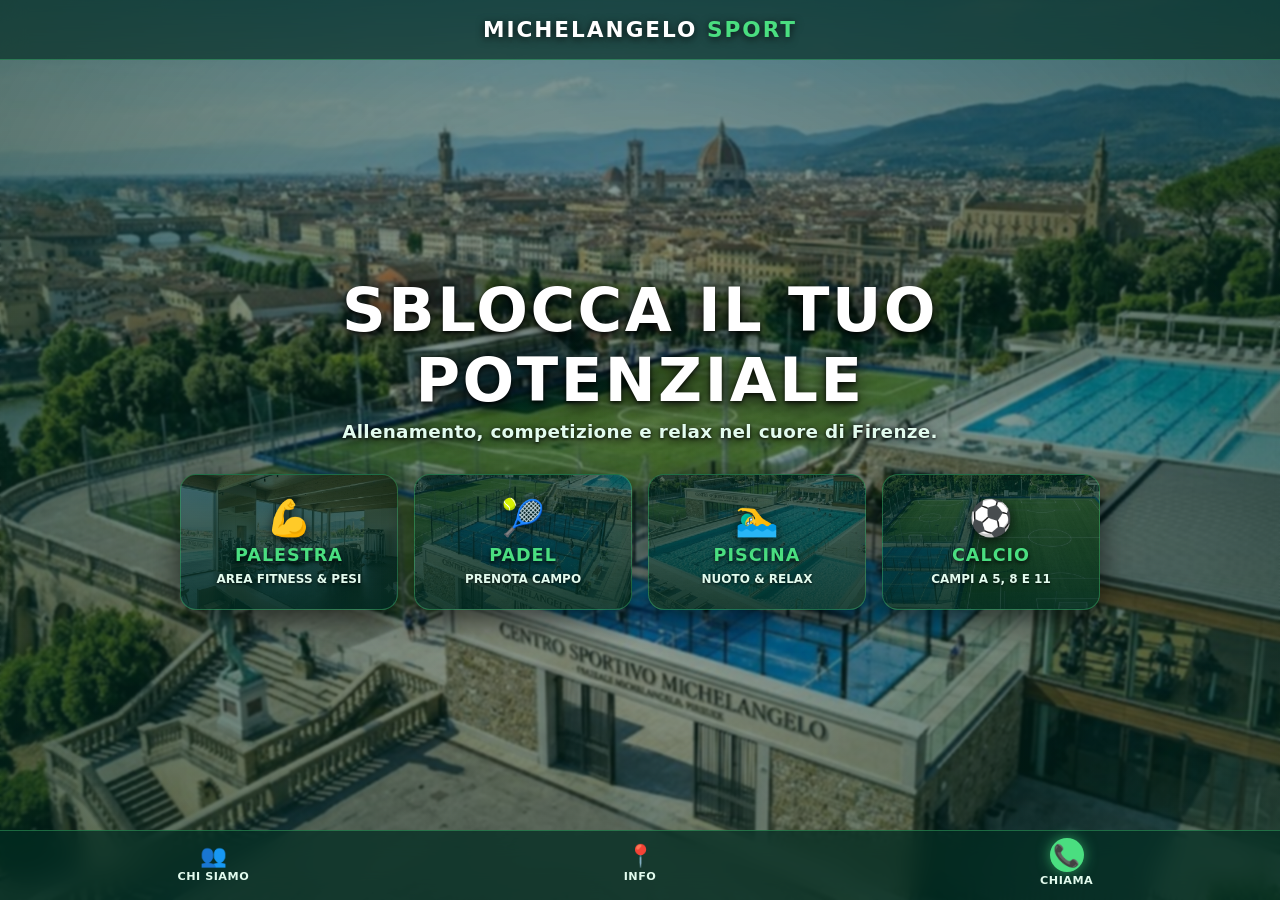
==== commit 946e7a5e: "MiniApp: ROLLBACK MANUALE (Utente)" ====
--- a/index.html
+++ b/index.html
@@ -26,7 +26,7 @@
     <!-- 3. SCHERMATA PRINCIPALE (Centrale) -->
     <main class="hero-center">
         <div class="hero-titles">
-            <h2 id="main-title" style="background: linear-gradient(90deg, #111111, #555555); -webkit-background-clip: text; -webkit-text-fill-color: transparent;">Sblocca il tuo potenziale</h2>
+            <h2 id="main-title">Sblocca il tuo potenziale</h2>
             <p id="main-subtitle">Allenamento, competizione e relax nel cuore di Firenze.</p>
         </div>
 
@@ -35,7 +35,7 @@
             <a href="#palestra" class="sport-node">
                 <div class="node-icon">💪</div>
                 <div class="node-text">
-                    <h3 style="color: #000000;">PALESTRA</h3>
+                    <h3>PALESTRA</h3>
                     <span>Area Fitness & Pesi</span>
                 </div>
             </a>
@@ -43,7 +43,7 @@
             <a href="#padel" class="sport-node">
                 <div class="node-icon">🎾</div>
                 <div class="node-text">
-                    <h3 style="color: #000000;">PADEL</h3>
+                    <h3>PADEL</h3>
                     <span>Prenota Campo</span>
                 </div>
             </a>
@@ -51,7 +51,7 @@
             <a href="#piscina" class="sport-node">
                 <div class="node-icon">🏊‍♂️</div>
                 <div class="node-text">
-                    <h3 style="color: #000000;">PISCINA</h3>
+                    <h3>PISCINA</h3>
                     <span>Nuoto & Relax</span>
                 </div>
             </a>
@@ -59,7 +59,7 @@
             <a href="#calcio" class="sport-node">
                 <div class="node-icon">⚽</div>
                 <div class="node-text">
-                    <h3 style="color: #000000;">CALCIO</h3>
+                    <h3>CALCIO</h3>
                     <span>Campi a 5, 8 e 11</span>
                 </div>
             </a>
@@ -97,4 +97,4 @@
     <!-- SCRIPT (Motore Logico) -->
     <script src="js/modals.js" defer></script>
 </body>
-</html>+</html>
